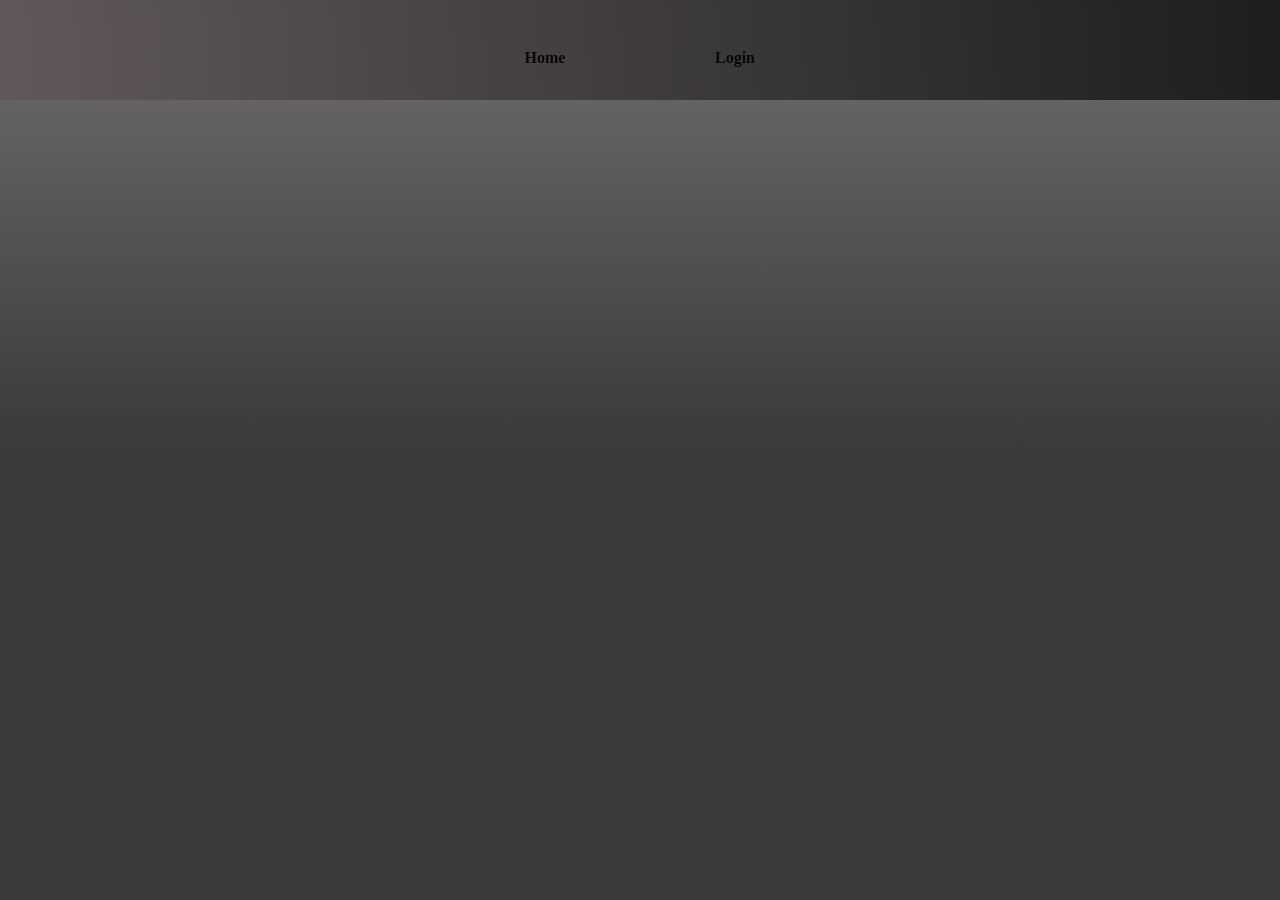
==== index2/index.html @ 5bb2fb94 "implementando index inicial" ====
<!DOCTYPE html>
<html lang="en">
<head>
    <meta charset="UTF-8">
    <meta name="viewport" content="width=device-width, initial-scale=1.0">
    <title>Document</title>
    <link rel="stylesheet" href="style.css">
</head>
<body>
    <section id="home" class="home">
        <header class="header">
            <nav class="nav">
                <ul>
                    <li>
                        <a href="">Home</a>
                    </li>
                    
                    <li>
                        <a href="">Login</a>
                    </li>
                </ul>
            </nav>
        </header>
    </section>
    <section id="">

    </section>
    <section>

    </section>
</body>
</html>
---- index2/style.css ----
* {
    margin: 0;
    padding: 0;
    box-sizing: border-box;
}

.home {
    background: linear-gradient(180deg, rgb(112, 110, 110) 0%, rgb(59, 58, 58) 50%);
    height: 100vh;
    width: 100vw;
    
}

.home .header {
    padding: 30px 0;
    height: 100px;
    background: linear-gradient(85deg, rgba(97,89,89,1) 0%, rgba(80,74,74,1) 25%, rgba(65,61,61,1) 48%, rgba(53,51,51,1) 65%, rgba(43,42,42,1) 80%, rgba(30,30,30,1) 100%);
}

.home .header .nav {
    justify-content: center;
    display: flex;
}

.home .header .nav ul {
    display: flex;
    list-style: none;
}

.home .header .nav ul li {
    display: flex;
    align-items: center;
    justify-content: center;
    width: 170px;
    margin: 0 10px;
}

.home .header .nav ul li a {
    text-decoration: none;
    color: rgb(8, 8, 8);
    font-size: 16px;
    font-weight: bold;
    padding: 19px 32px;
    
}
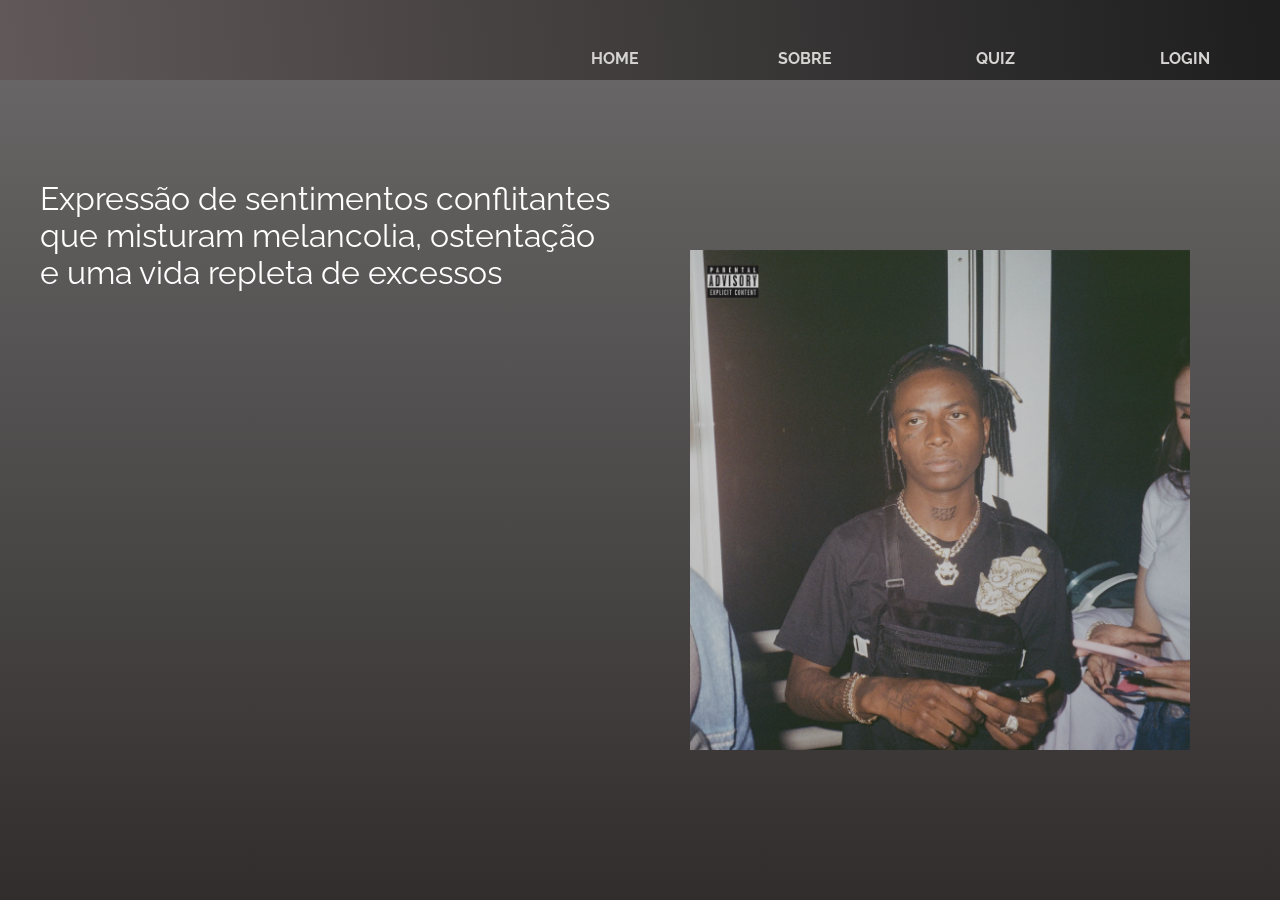
==== commit 19a9f747: "iniciando tela home" ====
--- a/index2/index.html
+++ b/index2/index.html
@@ -5,6 +5,7 @@
     <meta name="viewport" content="width=device-width, initial-scale=1.0">
     <title>Document</title>
     <link rel="stylesheet" href="style.css">
+    <link href="https://fonts.googleapis.com/css2?family=Maven+Pro&family=Poppins:ital,wght@0,100;0,400;1,700&family=Raleway&display=swap" rel="stylesheet">
 </head>
 <body>
     <section id="home" class="home">
@@ -12,19 +13,38 @@
             <nav class="nav">
                 <ul>
                     <li>
-                        <a href="">Home</a>
+                        <a href="">HOME</a>
+                    </li>
+
+                    <li>
+                        <a href="">SOBRE</a>
+                    </li>
+
+                    <li>
+                        <a href="">QUIZ</a>
                     </li>
                     
                     <li>
-                        <a href="">Login</a>
+                        <a href="">LOGIN</a>
                     </li>
                 </ul>
             </nav>
         </header>
+        <div class="container">
+            <div>
+                <p class="text-home">Expressão de sentimentos conflitantes <br>que misturam melancolia, ostentação <br>e uma vida
+                repleta de excessos</p>
+            </div>
+            <div>
+                <img src="img/dae7481fdfebfbf170c1d013ccb435e8.webp" alt="Foto" class="img237">
+            </div>
+        </div>
     </section>
-    <section id="">
 
+    <section id="sobre">
+        
     </section>
+
     <section>
 
     </section>
--- a/index2/style.css
+++ b/index2/style.css
@@ -4,8 +4,17 @@
     box-sizing: border-box;
 }
 
+html {
+    font-family: "Raleway", sans-serif;
+    font-optical-sizing: auto;
+    font-weight: 400;
+    font-style: normal;
+}
+
+/*MENU*/
+
 .home {
-    background: linear-gradient(180deg, rgb(112, 110, 110) 0%, rgb(59, 58, 58) 50%);
+    background: linear-gradient(180deg, rgba(108,108,108,1) 0%, rgba(96,93,93,1) 21%, rgba(84,82,82,1) 41%, rgba(73,70,70,1) 61%, rgba(63,59,59,1) 79%, rgba(50,45,45,1) 100%);
     height: 100vh;
     width: 100vw;
     
@@ -13,18 +22,20 @@
 
 .home .header {
     padding: 30px 0;
-    height: 100px;
+    height: 80px;
     background: linear-gradient(85deg, rgba(97,89,89,1) 0%, rgba(80,74,74,1) 25%, rgba(65,61,61,1) 48%, rgba(53,51,51,1) 65%, rgba(43,42,42,1) 80%, rgba(30,30,30,1) 100%);
 }
 
 .home .header .nav {
-    justify-content: center;
+    justify-content: end;
     display: flex;
+    
 }
 
 .home .header .nav ul {
     display: flex;
     list-style: none;
+    align-items: center;
 }
 
 .home .header .nav ul li {
@@ -37,9 +48,39 @@
 
 .home .header .nav ul li a {
     text-decoration: none;
-    color: rgb(8, 8, 8);
+    color: rgb(214, 211, 211);
     font-size: 16px;
     font-weight: bold;
     padding: 19px 32px;
     
+}
+
+/*CONTAINER*/
+
+.container {
+    display: flex;
+    justify-content: space-around;
+}
+
+.img237 {
+    margin-top: 170px;
+    margin-right: 50px;
+    width: 500px;
+    height: 500px;
+    opacity: 0.7;
+}
+
+.text-home {
+    margin-top: 100px;
+    color:rgb(255, 255, 255);
+    font-size: xx-large;
+}
+
+/*SOBRE*/
+
+.sobre {
+    background: linear-gradient(180deg, rgba(108,108,108,1) 0%, rgba(96,93,93,1) 21%, rgba(84,82,82,1) 41%, rgba(73,70,70,1) 61%, rgba(63,59,59,1) 79%, rgba(50,45,45,1) 100%);
+    height: 100vh;
+    width: 100vw;  
+    
 }
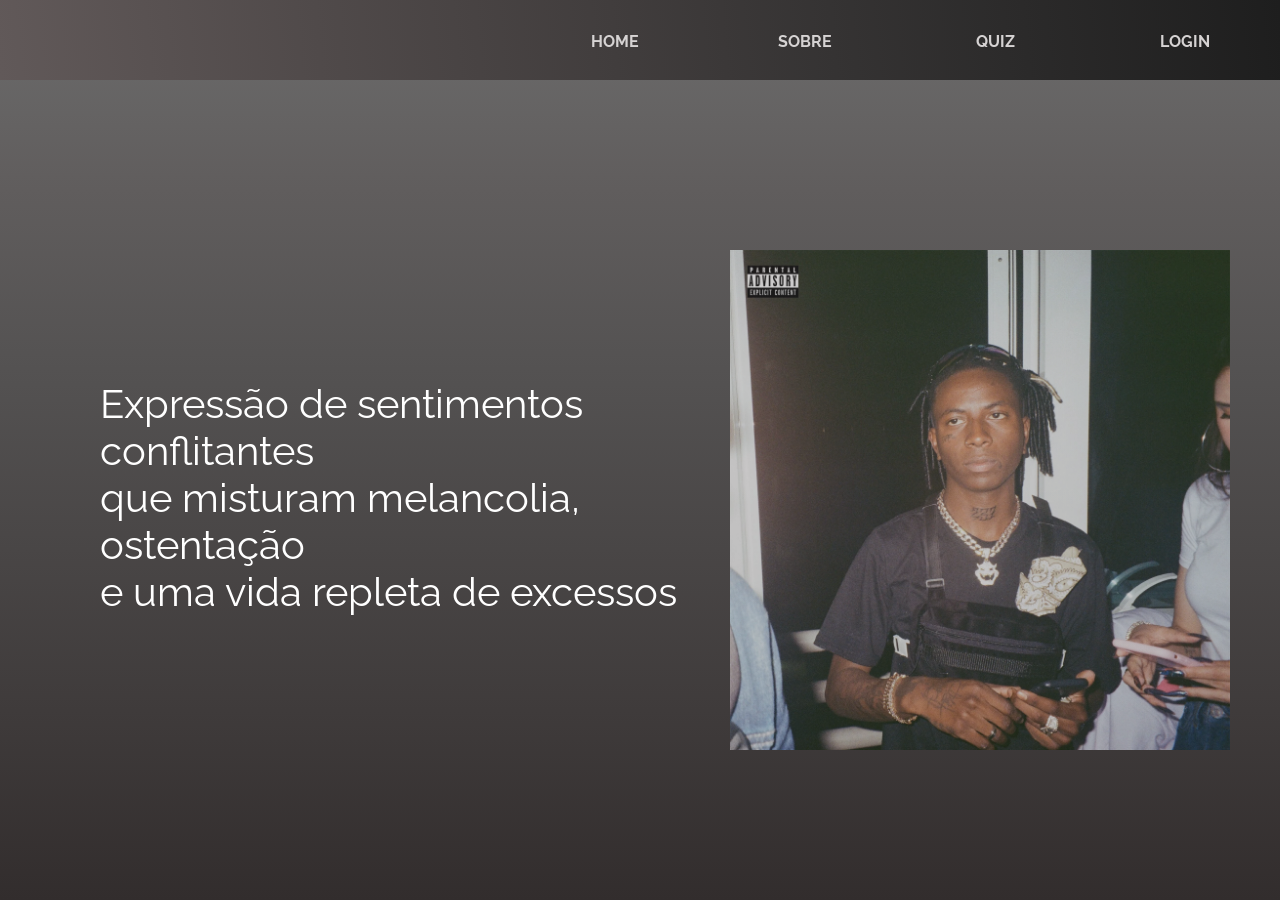
==== commit 65b2fb89: "fazendo melhorias" ====
--- a/index2/index.html
+++ b/index2/index.html
@@ -3,50 +3,47 @@
 <head>
     <meta charset="UTF-8">
     <meta name="viewport" content="width=device-width, initial-scale=1.0">
-    <title>Document</title>
+    <title>YKGG</title>
     <link rel="stylesheet" href="style.css">
     <link href="https://fonts.googleapis.com/css2?family=Maven+Pro&family=Poppins:ital,wght@0,100;0,400;1,700&family=Raleway&display=swap" rel="stylesheet">
 </head>
 <body>
-    <section id="home" class="home">
-        <header class="header">
-            <nav class="nav">
-                <ul>
-                    <li>
-                        <a href="">HOME</a>
-                    </li>
-
-                    <li>
-                        <a href="">SOBRE</a>
-                    </li>
-
-                    <li>
-                        <a href="">QUIZ</a>
-                    </li>
-                    
-                    <li>
-                        <a href="">LOGIN</a>
-                    </li>
-                </ul>
-            </nav>
-        </header>
-        <div class="container">
-            <div>
-                <p class="text-home">Expressão de sentimentos conflitantes <br>que misturam melancolia, ostentação <br>e uma vida
-                repleta de excessos</p>
+    <div id="content">
+        <section id="home" class="home">
+            <header class="header">
+                <nav class="nav">
+                    <ul>
+                        <li>
+                            <a href="">HOME</a>
+                        </li>
+                        <li>
+                            <a href="">SOBRE</a>
+                        </li>
+                        <li>
+                            <a href="">QUIZ</a>
+                        </li>
+        
+                        <li>
+                            <a href="">LOGIN</a>
+                        </li>
+                    </ul>
+                </nav>
+            </header>
+            <div class="container">
+                <div>
+                    <p class="text-home">Expressão de sentimentos conflitantes <br>que misturam melancolia, ostentação <br>e uma vida
+                    repleta de excessos</p>
+                </div>
+                <div>
+                    <img src="img/dae7481fdfebfbf170c1d013ccb435e8.webp" alt="Foto" class="img237">
+                </div>
             </div>
-            <div>
-                <img src="img/dae7481fdfebfbf170c1d013ccb435e8.webp" alt="Foto" class="img237">
-            </div>
-        </div>
-    </section>
-
-    <section id="sobre">
+        </section>
+        <section id="sobre">
         
-    </section>
-
-    <section>
-
-    </section>
+        </section>
+        <section>
+        </section>
+    </div>
 </body>
 </html>
--- a/index2/style.css
+++ b/index2/style.css
@@ -21,9 +21,11 @@
 }
 
 .home .header {
-    padding: 30px 0;
+    padding-top: 13px;
     height: 80px;
     background: linear-gradient(85deg, rgba(97,89,89,1) 0%, rgba(80,74,74,1) 25%, rgba(65,61,61,1) 48%, rgba(53,51,51,1) 65%, rgba(43,42,42,1) 80%, rgba(30,30,30,1) 100%);
+    
+    
 }
 
 .home .header .nav {
@@ -36,6 +38,7 @@
     display: flex;
     list-style: none;
     align-items: center;
+   
 }
 
 .home .header .nav ul li {
@@ -71,9 +74,10 @@
 }
 
 .text-home {
-    margin-top: 100px;
+    margin-top: 300px;
+    margin-left: 100px;
     color:rgb(255, 255, 255);
-    font-size: xx-large;
+    font-size: 40px;
 }
 
 /*SOBRE*/
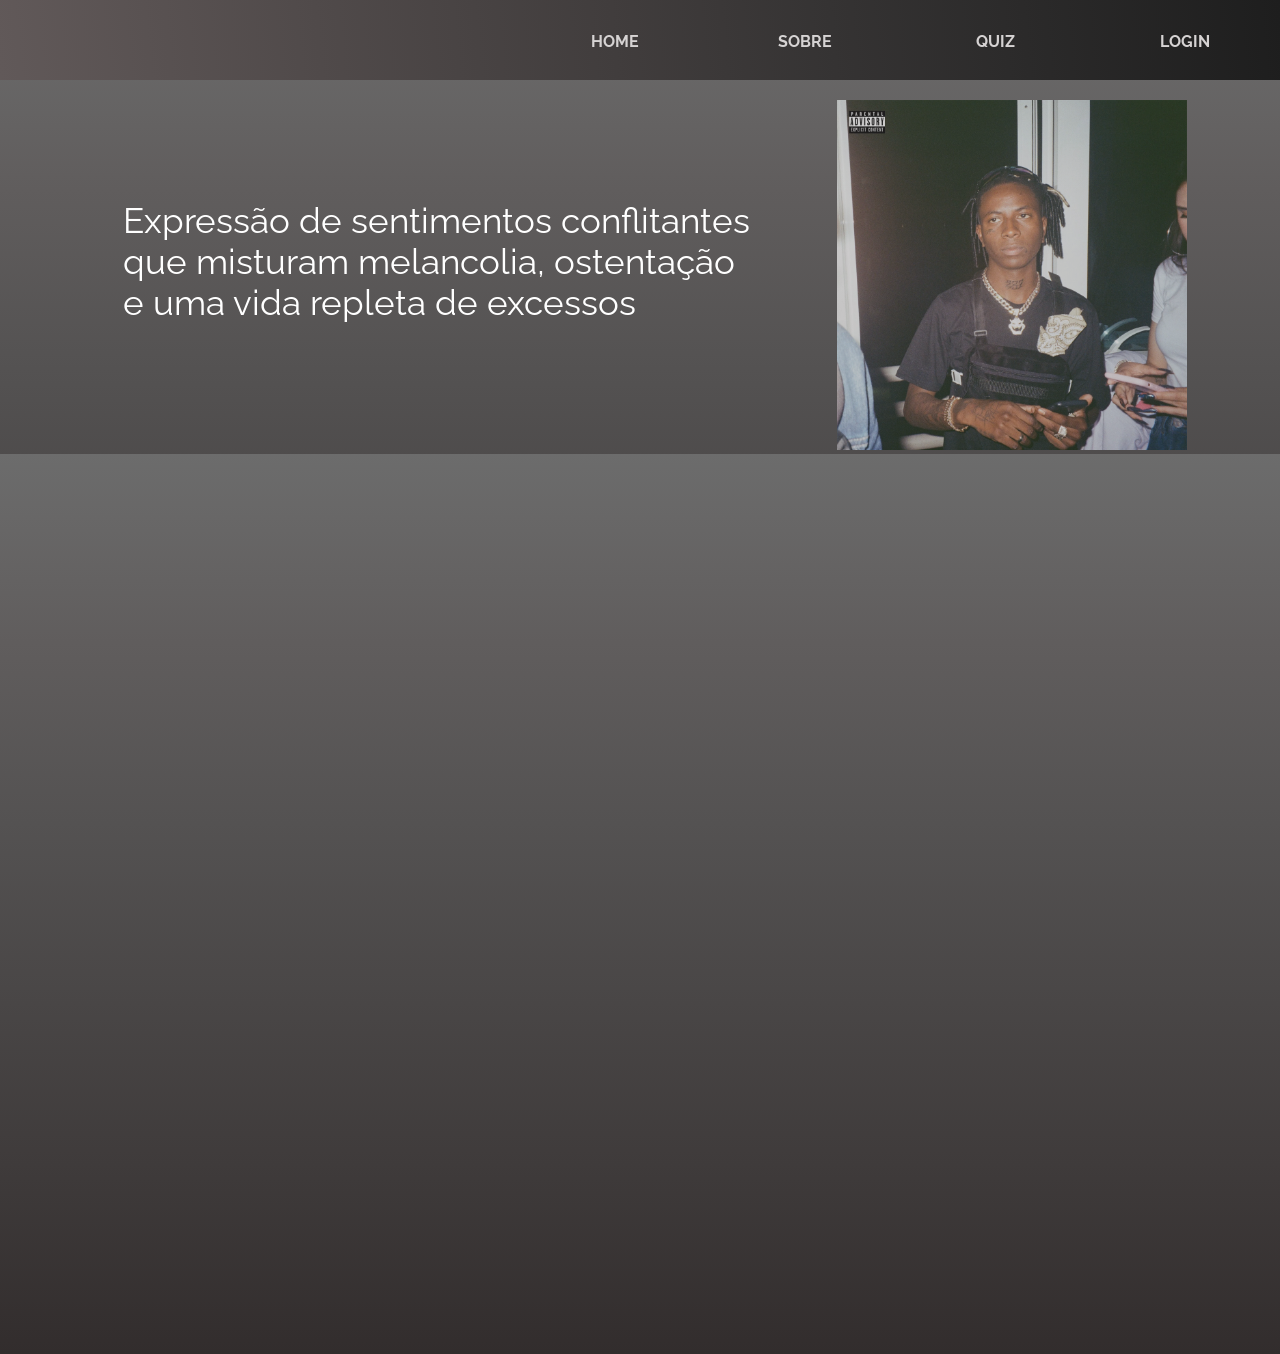
==== commit bf093cf5: "fazendo alteraçoes na site" ====
--- a/index2/index.html
+++ b/index2/index.html
@@ -38,11 +38,9 @@
                     <img src="img/dae7481fdfebfbf170c1d013ccb435e8.webp" alt="Foto" class="img237">
                 </div>
             </div>
-        </section>
-        <section id="sobre">
-        
-        </section>
-        <section>
+            <div class="sobre">
+
+            </div>
         </section>
     </div>
 </body>
--- a/index2/style.css
+++ b/index2/style.css
@@ -24,8 +24,9 @@
     padding-top: 13px;
     height: 80px;
     background: linear-gradient(85deg, rgba(97,89,89,1) 0%, rgba(80,74,74,1) 25%, rgba(65,61,61,1) 48%, rgba(53,51,51,1) 65%, rgba(43,42,42,1) 80%, rgba(30,30,30,1) 100%);
-    
-    
+    position: fixed;
+    width: 100%;
+    z-index: 1;
 }
 
 .home .header .nav {
@@ -58,6 +59,13 @@
     
 }
 
+.home .header .nav ul li a:hover {
+    border-bottom: white;
+    color: rgb(138, 115, 115);
+}
+
+
+
 /*CONTAINER*/
 
 .container {
@@ -66,18 +74,18 @@
 }
 
 .img237 {
-    margin-top: 170px;
+    margin-top: 100px;
     margin-right: 50px;
-    width: 500px;
-    height: 500px;
+    width: 350px;
+    height: 350px;
     opacity: 0.7;
 }
 
 .text-home {
-    margin-top: 300px;
-    margin-left: 100px;
+    margin-top: 200px;
+    margin-left: 80px;
     color:rgb(255, 255, 255);
-    font-size: 40px;
+    font-size: 35px;
 }
 
 /*SOBRE*/
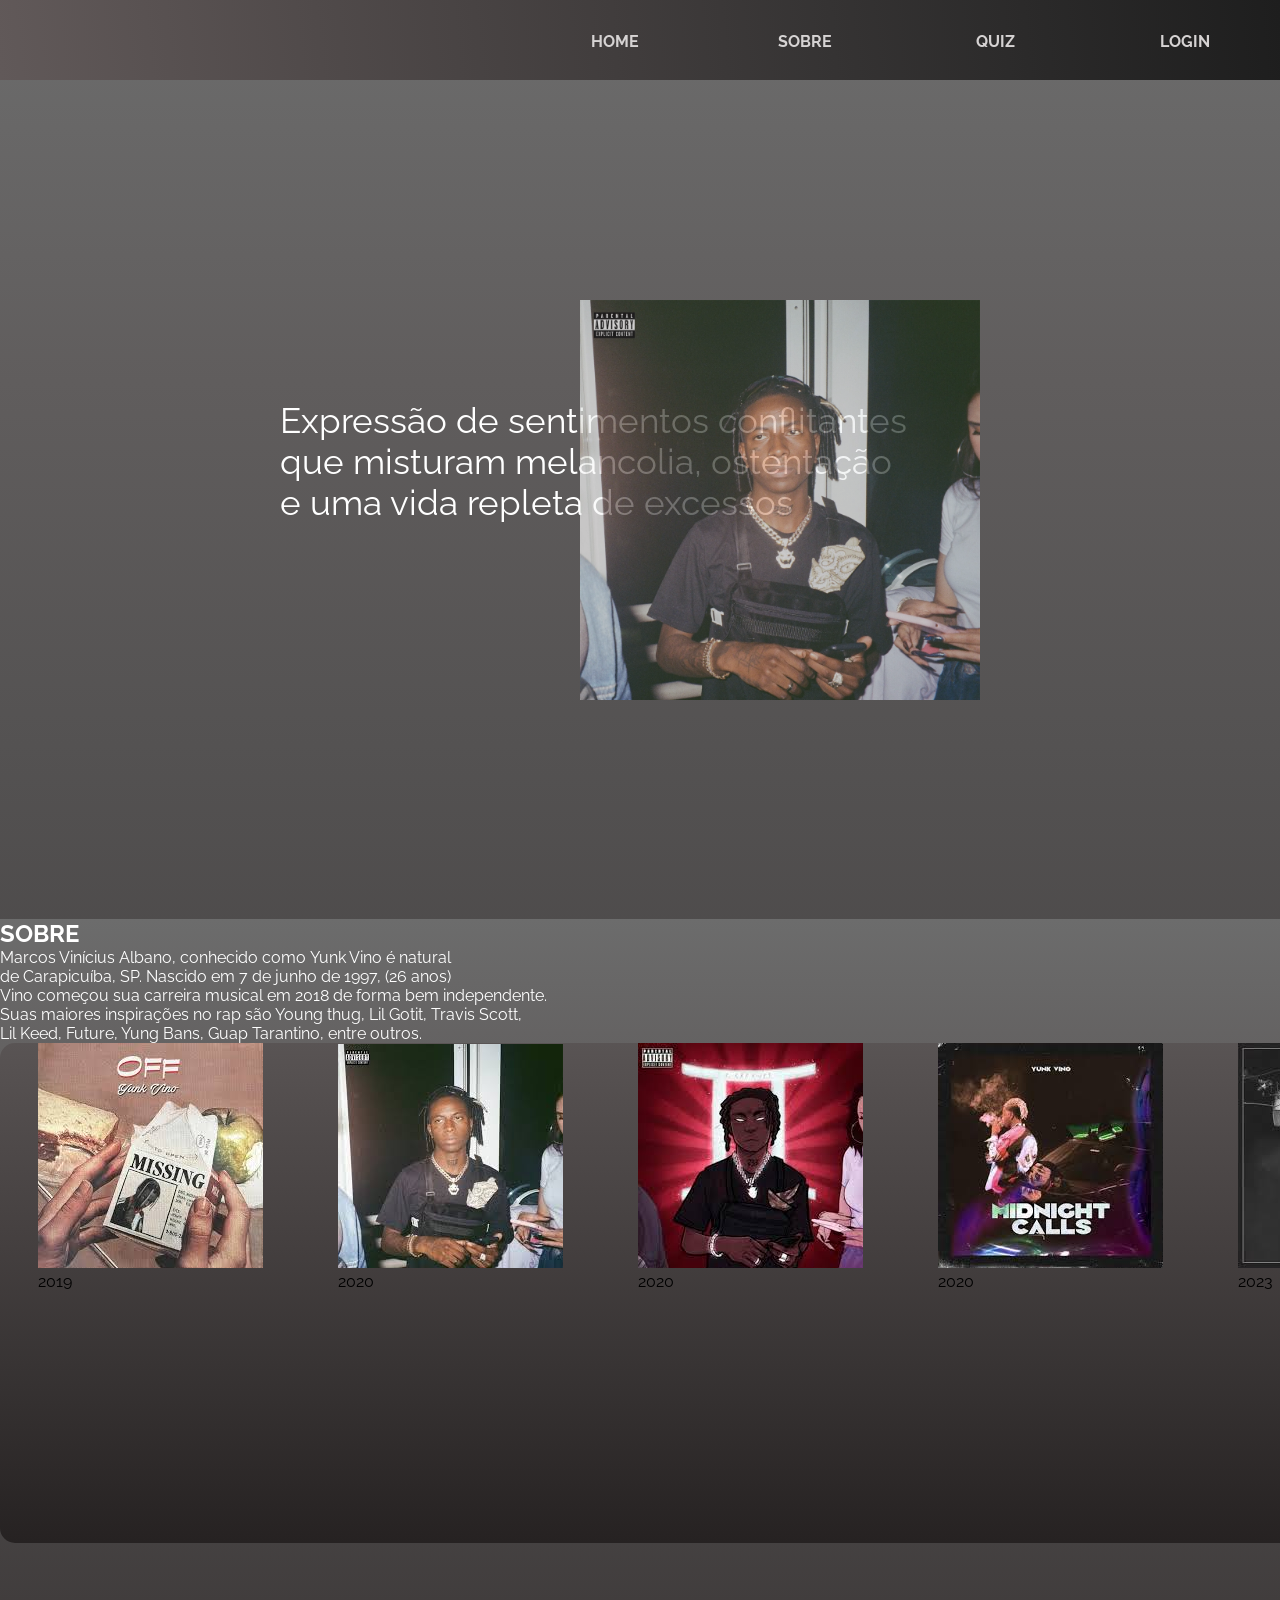
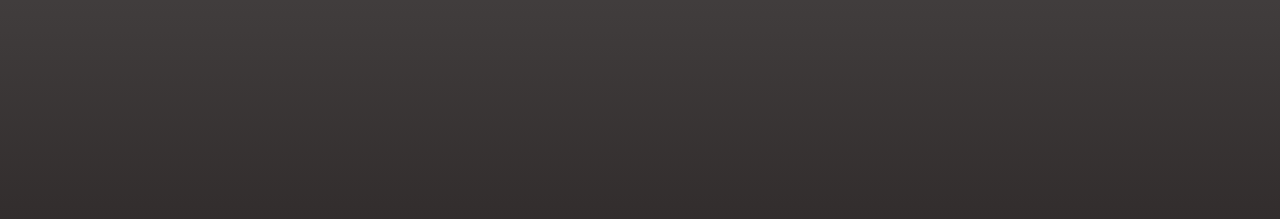
==== commit 9ed17ffb: "fazendo tela sobre" ====
--- a/index2/index.html
+++ b/index2/index.html
@@ -39,7 +39,40 @@
                 </div>
             </div>
             <div class="sobre">
-
+                <div class="container-sobre">
+                    <div class="sobre-text">
+                        <h1>SOBRE</h1>
+                        <p>Marcos Vinícius Albano, conhecido como Yunk Vino é natural <br>
+                            de Carapicuíba, SP. Nascido em 7 de junho de 1997, (26 anos) <br>
+                            Vino começou sua carreira musical em 2018 de forma bem independente. <br>
+                            Suas maiores inspirações no rap são Young thug, Lil Gotit, Travis Scott, <br>
+                            Lil Keed, Future, Yung Bans, Guap Tarantino, entre outros.</p>
+                    </div>
+                    <div class="albuns">
+                        <div class="albuns-fotos">
+                            <div class="text-albuns">
+                                <img src="img/offCapa.jpg" alt="">
+                                <p>2019</p>
+                            </div>
+                            <div class="text-albuns">
+                                <img src="img/237capa.jpg" alt="">
+                                <p>2020</p>
+                            </div>  
+                            <div class="text-albuns">
+                                <img src="img/237deluxeCapa.jpg" alt="">
+                                <p>2020</p>
+                            </div>
+                            <div class="text-albuns">
+                                <img src="img/midCapa.jpg" alt="">
+                                <p>2020</p>
+                            </div>
+                            <div class="text-albuns">
+                                <img src="img/madCapa.jpg" alt="">
+                                <p>2023</p>
+                            </div>
+                        </div>
+                    </div>
+                </div>
             </div>
         </section>
     </div>
--- a/index2/style.css
+++ b/index2/style.css
@@ -15,7 +15,7 @@
 
 .home {
     background: linear-gradient(180deg, rgba(108,108,108,1) 0%, rgba(96,93,93,1) 21%, rgba(84,82,82,1) 41%, rgba(73,70,70,1) 61%, rgba(63,59,59,1) 79%, rgba(50,45,45,1) 100%);
-    height: 100vh;
+    
     width: 100vw;
     
 }
@@ -70,18 +70,24 @@
 
 .container {
     display: flex;
-    justify-content: space-around;
+    justify-content: space-evenly;
+    height: 919px;
+    position: relative;
 }
 
 .img237 {
-    margin-top: 100px;
-    margin-right: 50px;
-    width: 350px;
-    height: 350px;
+    position: absolute;
+    top: 300px;
+    right: 300px;
+    width: 400px;
+    height: 400px;
     opacity: 0.7;
 }
 
 .text-home {
+    position: absolute;
+    left: 200px;
+    top: 200px;
     margin-top: 200px;
     margin-left: 80px;
     color:rgb(255, 255, 255);
@@ -95,4 +101,32 @@
     height: 100vh;
     width: 100vw;  
     
+}
+
+.container-sobre {
+    display: block;
+    position: relative;
+}
+
+.sobre-text{
+    color: white;
+}
+
+.albuns {
+    bottom: 100px;
+    background: linear-gradient(180deg, rgba(89,84,84,1) 0%, rgba(79,74,74,1) 19%, rgba(68,63,63,1) 41%, rgba(57,53,53,1) 62%, rgba(47,43,43,1) 82%, rgba(38,34,34,1) 100%);
+    height: 500px;
+    width: 1500px;
+    border-radius: 15px;
+}
+
+.albuns-fotos {
+    display: flex;
+    align-items: center;
+    justify-content: space-around;
+
+}
+
+.text-albuns {
+    align-items: center;
 }
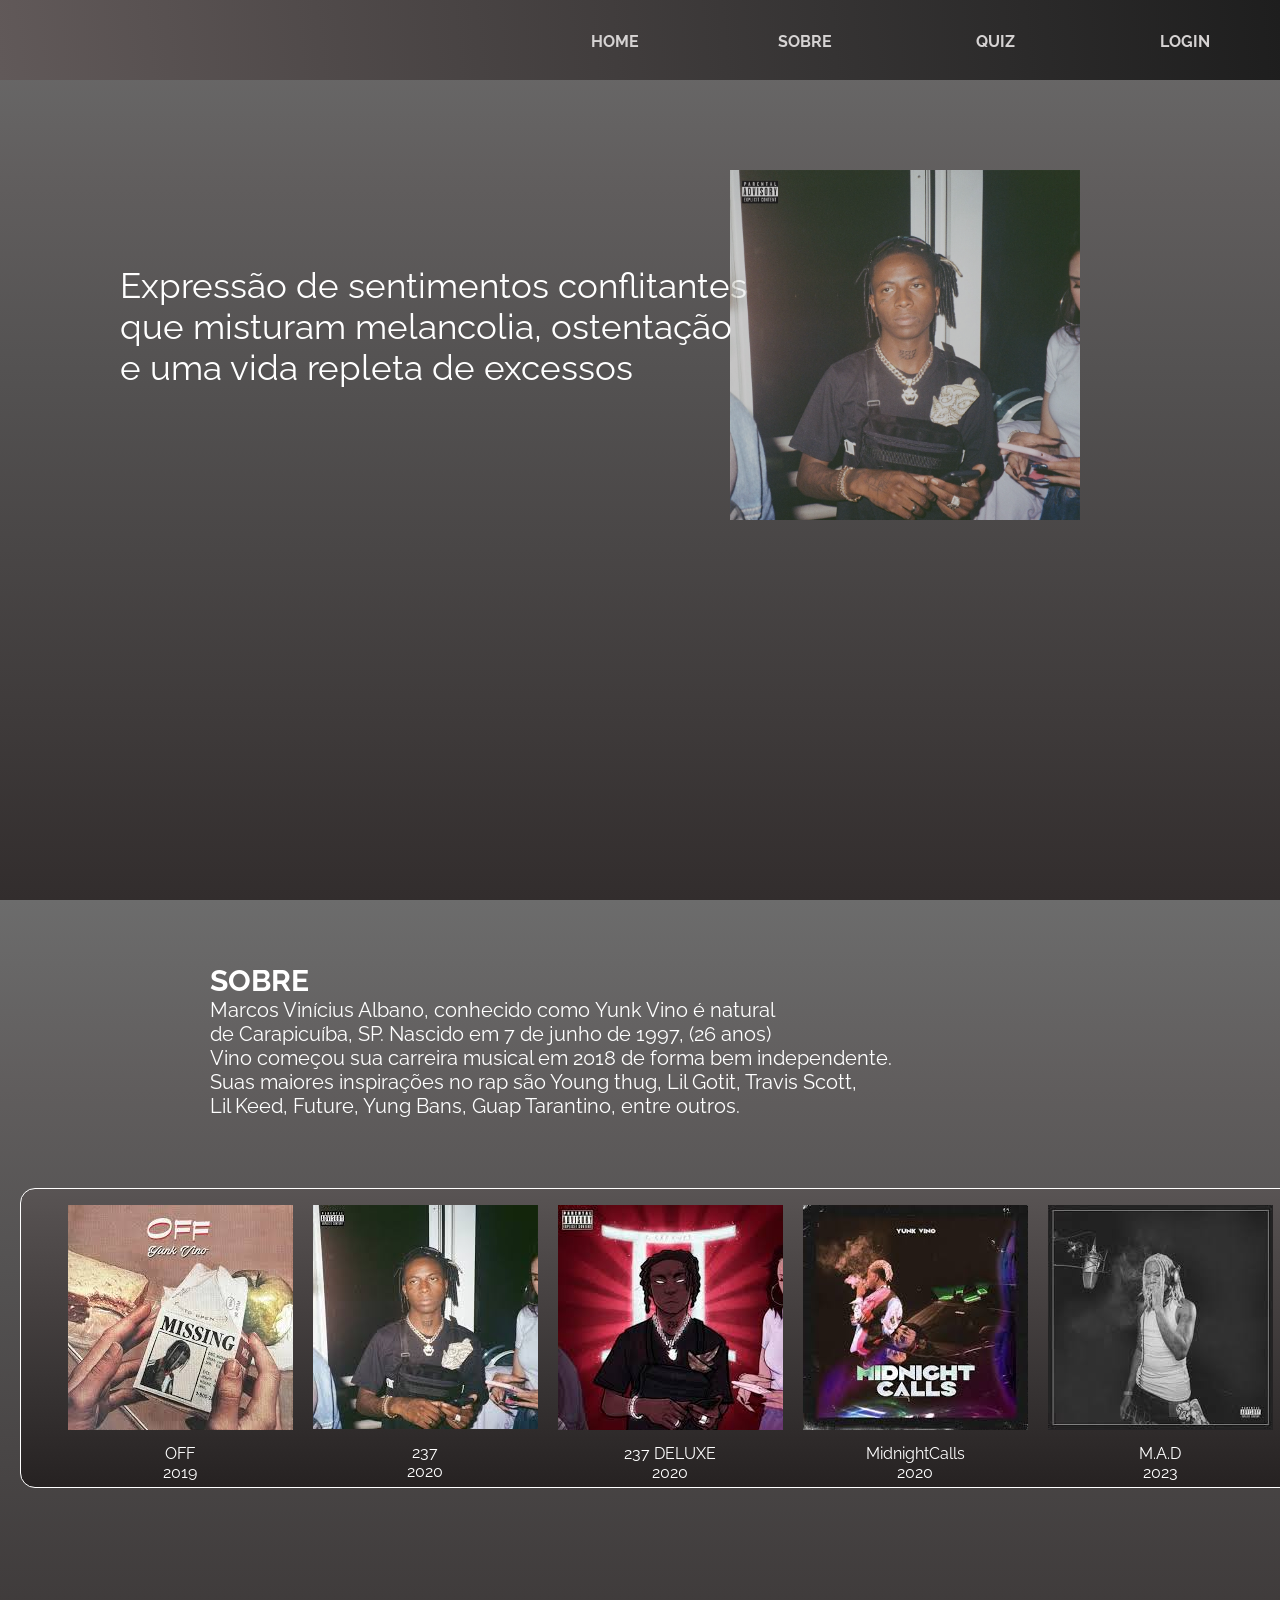
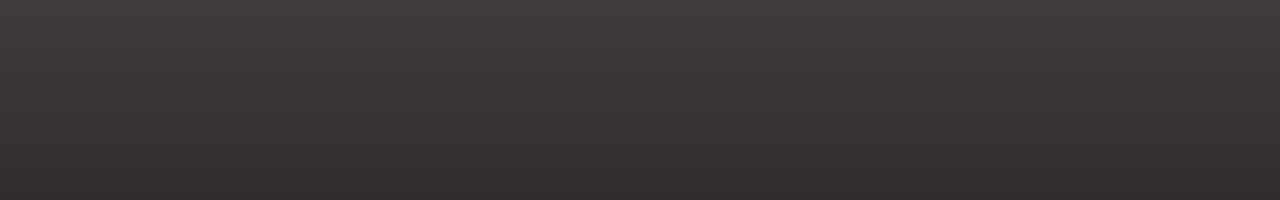
==== commit b97206b7: "finalizando a tela sobre" ====
--- a/index2/index.html
+++ b/index2/index.html
@@ -38,7 +38,8 @@
                     <img src="img/dae7481fdfebfbf170c1d013ccb435e8.webp" alt="Foto" class="img237">
                 </div>
             </div>
-            <div class="sobre">
+        </section>
+            <section id="sobre">
                 <div class="container-sobre">
                     <div class="sobre-text">
                         <h1>SOBRE</h1>
@@ -52,29 +53,33 @@
                         <div class="albuns-fotos">
                             <div class="text-albuns">
                                 <img src="img/offCapa.jpg" alt="">
+                                <p>OFF</p>
                                 <p>2019</p>
                             </div>
                             <div class="text-albuns">
                                 <img src="img/237capa.jpg" alt="">
+                                <p>237</p>
                                 <p>2020</p>
                             </div>  
                             <div class="text-albuns">
                                 <img src="img/237deluxeCapa.jpg" alt="">
+                                <P>237 DELUXE</P>
                                 <p>2020</p>
                             </div>
                             <div class="text-albuns">
                                 <img src="img/midCapa.jpg" alt="">
+                                <p>MidnightCalls</p>
                                 <p>2020</p>
                             </div>
                             <div class="text-albuns">
                                 <img src="img/madCapa.jpg" alt="">
+                                <p>M.A.D</p>
                                 <p>2023</p>
                             </div>
                         </div>
                     </div>
                 </div>
-            </div>
-        </section>
+            </section>
     </div>
 </body>
 </html>
--- a/index2/style.css
+++ b/index2/style.css
@@ -13,10 +13,9 @@
 
 /*MENU*/
 
-.home {
+#home {
     background: linear-gradient(180deg, rgba(108,108,108,1) 0%, rgba(96,93,93,1) 21%, rgba(84,82,82,1) 41%, rgba(73,70,70,1) 61%, rgba(63,59,59,1) 79%, rgba(50,45,45,1) 100%);
-    
-    width: 100vw;
+    height: 100vh;
     
 }
 
@@ -77,17 +76,17 @@
 
 .img237 {
     position: absolute;
-    top: 300px;
-    right: 300px;
-    width: 400px;
-    height: 400px;
+    top: 170px;
+    right: 200px;
+    width: 350px;
+    height: 350px;
     opacity: 0.7;
 }
 
 .text-home {
     position: absolute;
-    left: 200px;
-    top: 200px;
+    left: 40px;
+    top: 65px;
     margin-top: 200px;
     margin-left: 80px;
     color:rgb(255, 255, 255);
@@ -96,37 +95,58 @@
 
 /*SOBRE*/
 
-.sobre {
+#sobre {
     background: linear-gradient(180deg, rgba(108,108,108,1) 0%, rgba(96,93,93,1) 21%, rgba(84,82,82,1) 41%, rgba(73,70,70,1) 61%, rgba(63,59,59,1) 79%, rgba(50,45,45,1) 100%);
     height: 100vh;
-    width: 100vw;  
-    
+    position: relative;
 }
 
 .container-sobre {
     display: block;
-    position: relative;
-}
-
-.sobre-text{
-    color: white;
+    
 }
 
 .albuns {
     bottom: 100px;
     background: linear-gradient(180deg, rgba(89,84,84,1) 0%, rgba(79,74,74,1) 19%, rgba(68,63,63,1) 41%, rgba(57,53,53,1) 62%, rgba(47,43,43,1) 82%, rgba(38,34,34,1) 100%);
-    height: 500px;
-    width: 1500px;
+    height: 300px;
+    width: 1300px;
     border-radius: 15px;
+    display: flex;
+    align-items: center;
+    justify-content: space-around;
+    margin-top: 70px;
+    margin-inline: 20px;
+    border: 1px solid white;
 }
 
 .albuns-fotos {
     display: flex;
     align-items: center;
-    justify-content: space-around;
-
+    margin: 10px;
 }
 
 .text-albuns {
     align-items: center;
-}+    text-align: center;
+    color: white;
+}
+
+.sobre-text{
+    color: white;
+    padding-top: 63px;
+    margin-inline: 210px;
+    font-size: 20px;
+}
+
+.p-artista {
+    color: white;
+    margin-inline: 210px;
+    font-weight: bolder;
+}
+
+.text-albuns img {
+    margin: 10px;
+}
+
+/**/
